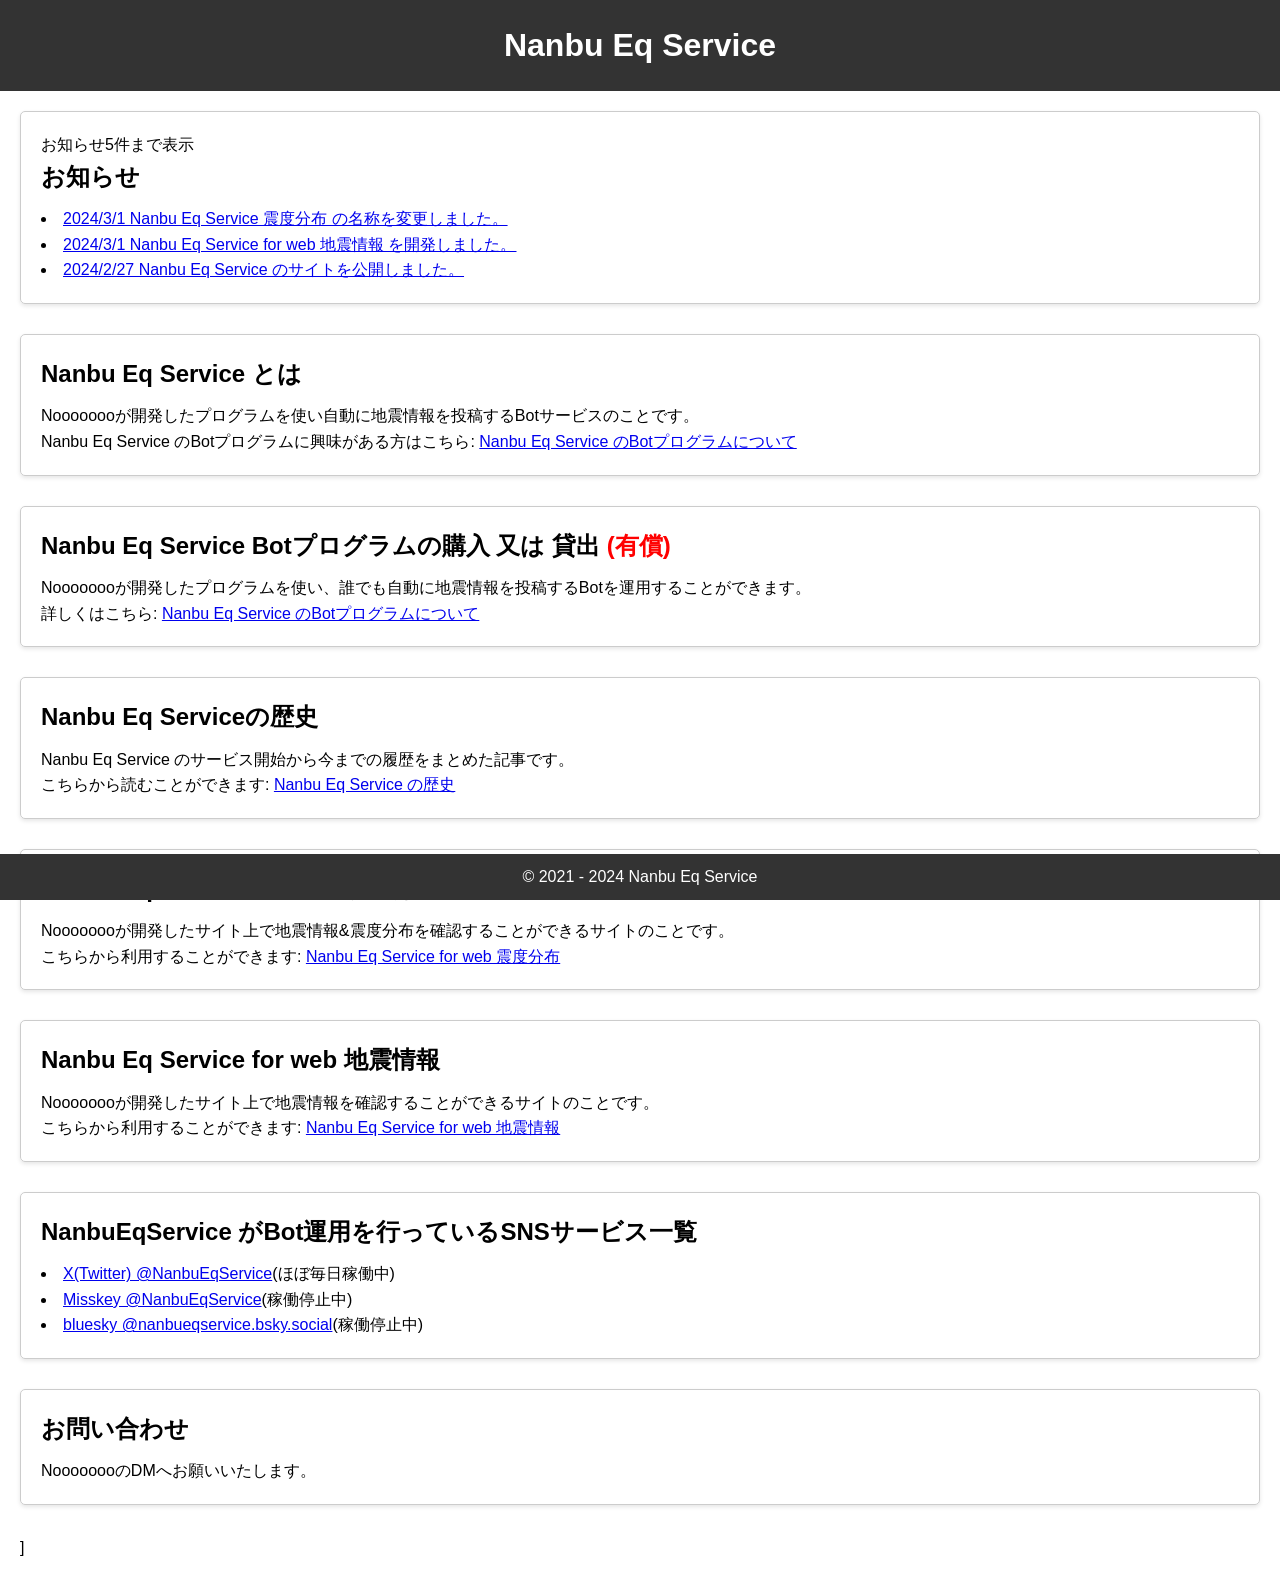
==== index.html @ 42afee8f "Add files via upload" ====
<!DOCTYPE html>
<html lang="ja">
<head>
  <meta charset="UTF-8">
  <meta name="viewport" content="width=device-width, initial-scale=1.0">
  <title>Nanbu Eq Service site</title>
  <meta name="description" content="Nanbu Eq Service のサイトです。">
  <link rel="stylesheet" href="styles.css">
</head>
<body>
    <header>
        <h1>Nanbu Eq Service</h1>
    </header>
    <main>

        <section id="">
            お知らせ5件まで表示
            <h2>お知らせ</h2>
            <li><a href="Announcement/html_20240301_1.html">2024/3/1 Nanbu Eq Service 震度分布 の名称を変更しました。</a></li>
            <li><a href="Announcement/html_20240301_0.html">2024/3/1 Nanbu Eq Service for web 地震情報 を開発しました。</a></li>
            <li><a href="Announcement/html_20240227_0.html">2024/2/27 Nanbu Eq Service のサイトを公開しました。</a></li>
        </section>

        <section id="">
            <h2>Nanbu Eq Service とは</h2>
            <p>Noooooooが開発したプログラムを使い自動に地震情報を投稿するBotサービスのことです。</p>
            <p>Nanbu Eq Service のBotプログラムに興味がある方はこちら: <a href="Program/index.html" id="myLink">Nanbu Eq Service のBotプログラムについて</a></p>
        </section>

        <section id="">
          <h2>Nanbu Eq Service Botプログラムの購入 又は 貸出 <font color="red">(有償)</font></h2>
          <p>Noooooooが開発したプログラムを使い、誰でも自動に地震情報を投稿するBotを運用することができます。</p>
          <p>詳しくはこちら: <a href="Program/index.html" id="myLink">Nanbu Eq Service のBotプログラムについて</a></p>
      </section>


        <section id="">
          <h2>Nanbu Eq Serviceの歴史</h2>
          <p>Nanbu Eq Service のサービス開始から今までの履歴をまとめた記事です。</p>
          <p>こちらから読むことができます: <a href="History/index.html" id="myLink">Nanbu Eq Service の歴史</a></p>
        </section>
        
        <section id="">
          <h2>Nanbu Eq Service for web 震度分布</h2>
          <p>Noooooooが開発したサイト上で地震情報&震度分布を確認することができるサイトのことです。</p>
          <p>こちらから利用することができます: <a href="https://nooooooo-0328.github.io/NanbuEqService-site-jisin/" id="myLink">Nanbu Eq Service for web 震度分布</a></p>
        </section>

        <section id="">
          <h2>Nanbu Eq Service for web 地震情報</h2>
          <p>Noooooooが開発したサイト上で地震情報を確認することができるサイトのことです。</p>
          <p>こちらから利用することができます: <a href="eewinfo/index.html" id="myLink">Nanbu Eq Service for web 地震情報</a></p>
        </section>

      <section id="">
        <h2>NanbuEqService がBot運用を行っているSNSサービス一覧</h2>
        <li><a href="https://x.com/NanbuEqService">X(Twitter) @NanbuEqService</a>(ほぼ毎日稼働中)</li>
        <li><a href="https://misskey.io/@NanbuEqService">Misskey @NanbuEqService</a>(稼働停止中)</li>
        <li><a href="https://bsky.app/profile/nanbueqservice.bsky.social">bluesky @nanbueqservice.bsky.social</a>(稼働停止中)</li>
        <!-- ※NanbuEqServiceでは大地震による余震又は群発地震が発生した際、TwitterAPI制限回避のため、震度3以上から地震情報を投稿する機能を導入しています。<br> -->
      </section>

      <section id="">
            <h2>お問い合わせ</h2>
            <p>NoooooooのDMへお願いいたします。</p>
        </section>]

    </main>
    <footer>
        <p>&copy; 2021 - 2024 Nanbu Eq Service</p>
    </footer>
    <script src="script.js"></script>
</body>
</html>
---- styles.css ----
* {
  margin: 0;
  padding: 0;
  box-sizing: border-box;
}

body {
  font-family: Arial, sans-serif;
  line-height: 1.6;
}

header {
  background-color: #333;
  color: #fff;
  text-align: center;
  padding: 20px 0;
}

footer {
  position: fixed; 
  bottom: 0;
  width: 100%;
  background-color: #f4f4f4; 
  padding: 20px; 
  text-align: center;
}

header h1 {
  font-size: 2em;
}

main {
  padding: 20px;
}

section {
  margin-bottom: 30px;
  padding: 20px;
  border: 1px solid #ccc; 
  border-radius: 5px; 
  box-shadow: 0 2px 4px rgba(0,0,0,0.1);
  opacity: 0; 
  animation: fadeIn 1s ease forwards;
}

img {
  max-width: 100%; 
  height: auto; 
}

@keyframes fadeIn {
  from {
      opacity: 0;
  }
  to {
      opacity: 1;
  }
}

h2 {
  margin-bottom: 10px;
}

footer {
  background-color: #333;
  color: #fff;
  text-align: center;
  padding: 10px 0;
}
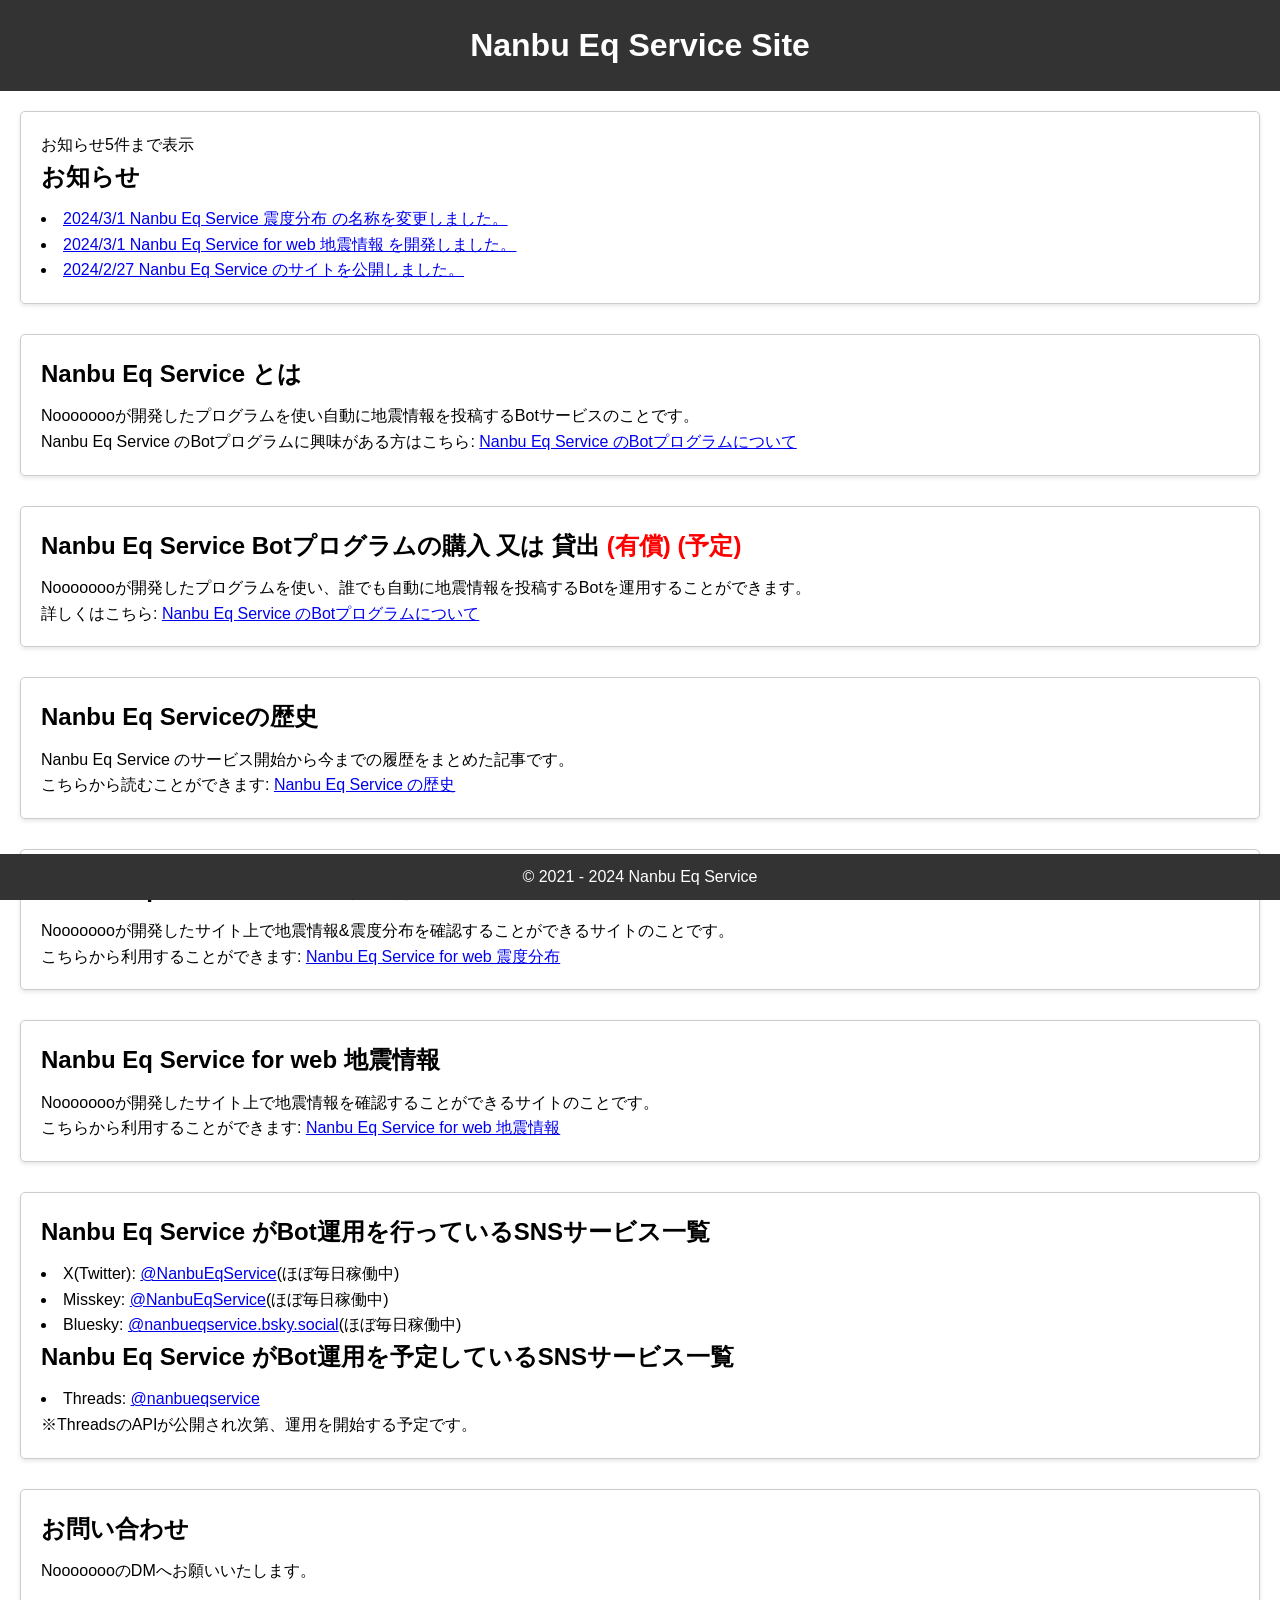
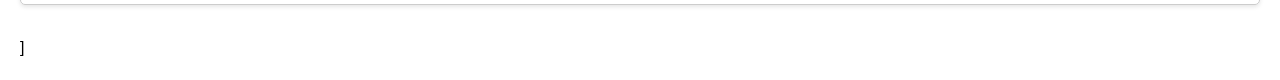
==== commit c3055025: "Add files via upload" ====
--- a/index.html
+++ b/index.html
@@ -3,13 +3,13 @@
 <head>
   <meta charset="UTF-8">
   <meta name="viewport" content="width=device-width, initial-scale=1.0">
-  <title>Nanbu Eq Service site</title>
+  <title>Nanbu Eq Service Site</title>
   <meta name="description" content="Nanbu Eq Service のサイトです。">
   <link rel="stylesheet" href="styles.css">
 </head>
 <body>
     <header>
-        <h1>Nanbu Eq Service</h1>
+        <h1>Nanbu Eq Service Site</h1>
     </header>
     <main>
 
@@ -28,11 +28,10 @@
         </section>
 
         <section id="">
-          <h2>Nanbu Eq Service Botプログラムの購入 又は 貸出 <font color="red">(有償)</font></h2>
+          <h2>Nanbu Eq Service Botプログラムの購入 又は 貸出 <font color="red">(有償)  (予定)</font></h2>
           <p>Noooooooが開発したプログラムを使い、誰でも自動に地震情報を投稿するBotを運用することができます。</p>
           <p>詳しくはこちら: <a href="Program/index.html" id="myLink">Nanbu Eq Service のBotプログラムについて</a></p>
       </section>
-
 
         <section id="">
           <h2>Nanbu Eq Serviceの歴史</h2>
@@ -53,11 +52,14 @@
         </section>
 
       <section id="">
-        <h2>NanbuEqService がBot運用を行っているSNSサービス一覧</h2>
-        <li><a href="https://x.com/NanbuEqService">X(Twitter) @NanbuEqService</a>(ほぼ毎日稼働中)</li>
-        <li><a href="https://misskey.io/@NanbuEqService">Misskey @NanbuEqService</a>(稼働停止中)</li>
-        <li><a href="https://bsky.app/profile/nanbueqservice.bsky.social">bluesky @nanbueqservice.bsky.social</a>(稼働停止中)</li>
-        <!-- ※NanbuEqServiceでは大地震による余震又は群発地震が発生した際、TwitterAPI制限回避のため、震度3以上から地震情報を投稿する機能を導入しています。<br> -->
+        <h2>Nanbu Eq Service がBot運用を行っているSNSサービス一覧</h2>
+        <li>X(Twitter): <a href="https://x.com/NanbuEqService">@NanbuEqService</a>(ほぼ毎日稼働中)</li>
+        <li>Misskey: <a href="https://misskey.io/@NanbuEqService">@NanbuEqService</a>(ほぼ毎日稼働中)</li>
+        <li>Bluesky: <a href="https://bsky.app/profile/nanbueqservice.bsky.social">@nanbueqservice.bsky.social</a>(ほぼ毎日稼働中)</li>
+      
+        <h2>Nanbu Eq Service がBot運用を予定しているSNSサービス一覧</h2>
+        <li>Threads: <a href="https://bsky.app/profile/nanbueqservice.bsky.social">@nanbueqservice </a></li>
+        ※ThreadsのAPIが公開され次第、運用を開始する予定です。
       </section>
 
       <section id="">
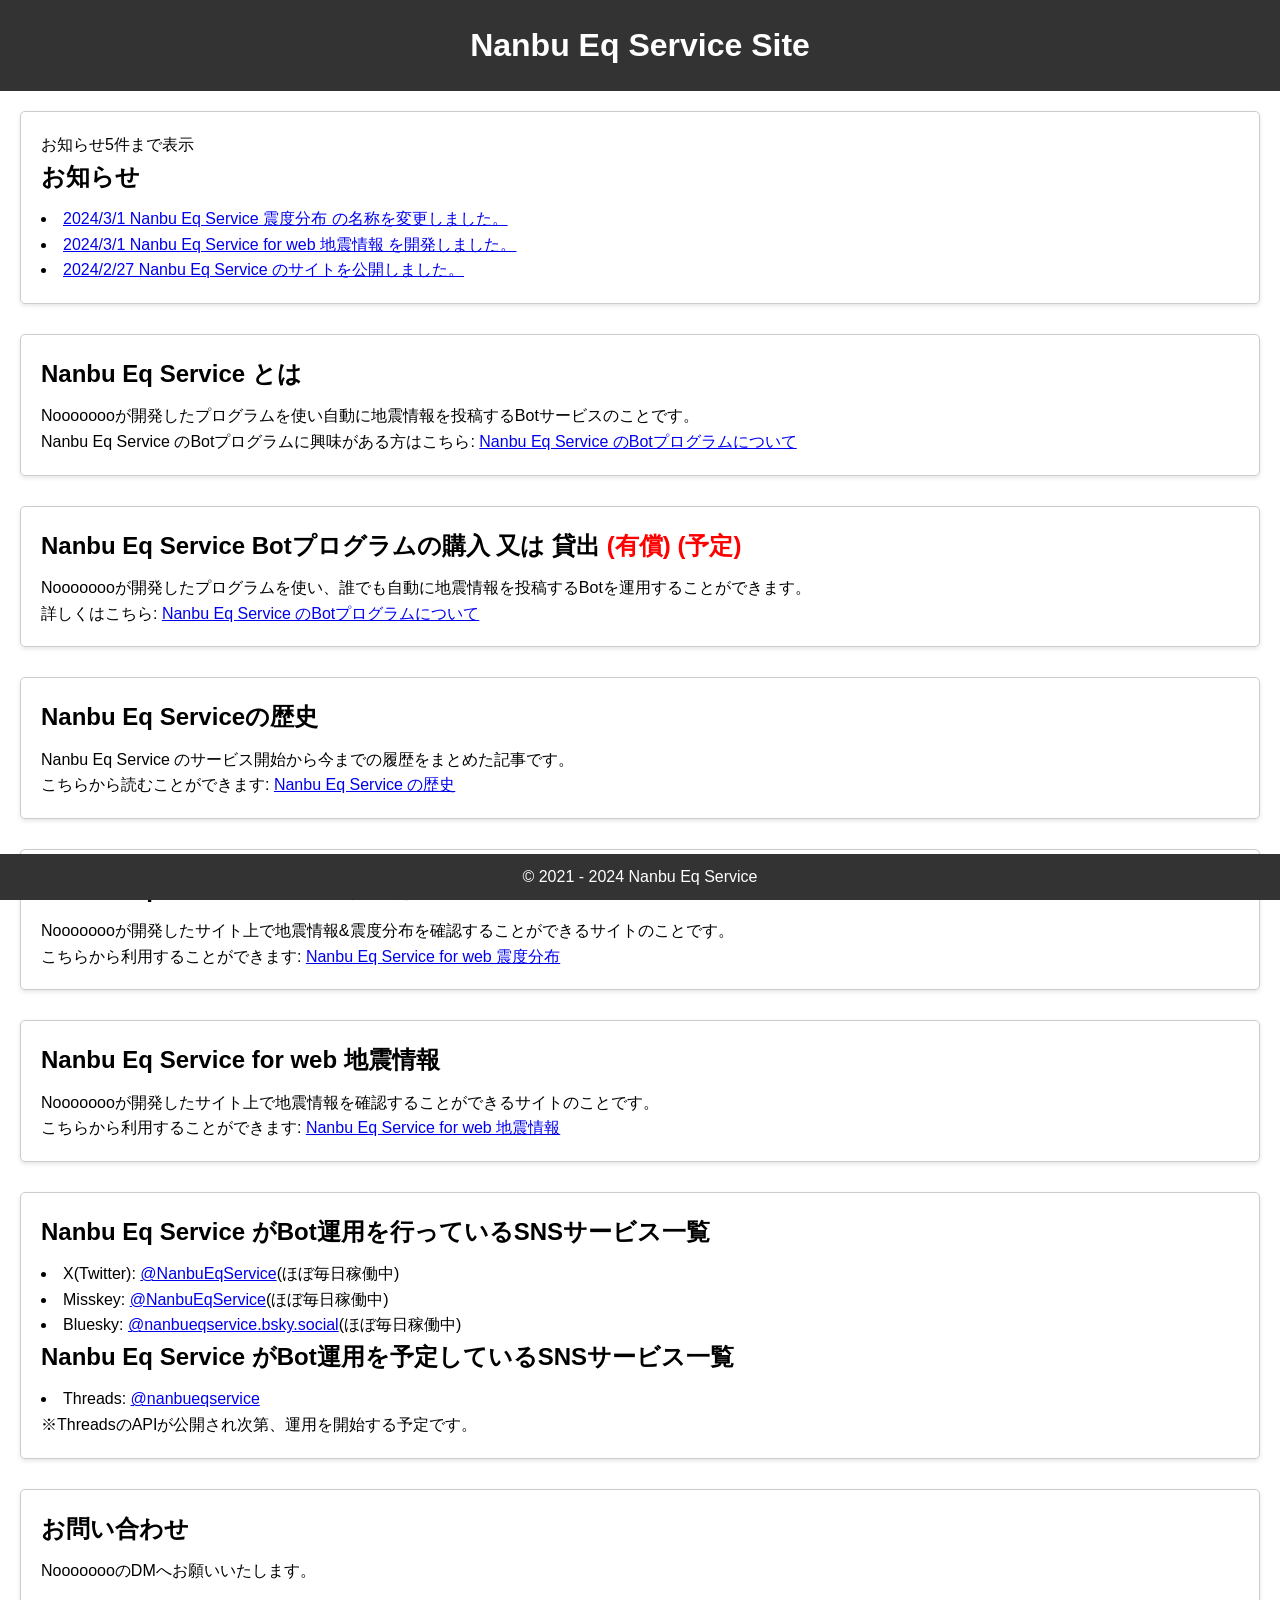
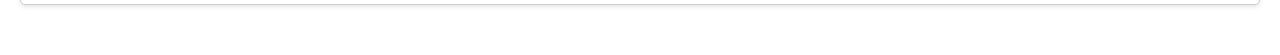
==== commit 3c314d1f: "Add files via upload" ====
--- a/index.html
+++ b/index.html
@@ -58,14 +58,14 @@
         <li>Bluesky: <a href="https://bsky.app/profile/nanbueqservice.bsky.social">@nanbueqservice.bsky.social</a>(ほぼ毎日稼働中)</li>
       
         <h2>Nanbu Eq Service がBot運用を予定しているSNSサービス一覧</h2>
-        <li>Threads: <a href="https://bsky.app/profile/nanbueqservice.bsky.social">@nanbueqservice </a></li>
+        <li>Threads: <a href="https://www.threads.net/@nanbueqservice?igshid=MzRlODBiNWFlZA==">@nanbueqservice </a></li>
         ※ThreadsのAPIが公開され次第、運用を開始する予定です。
       </section>
 
       <section id="">
             <h2>お問い合わせ</h2>
             <p>NoooooooのDMへお願いいたします。</p>
-        </section>]
+        </section>
 
     </main>
     <footer>
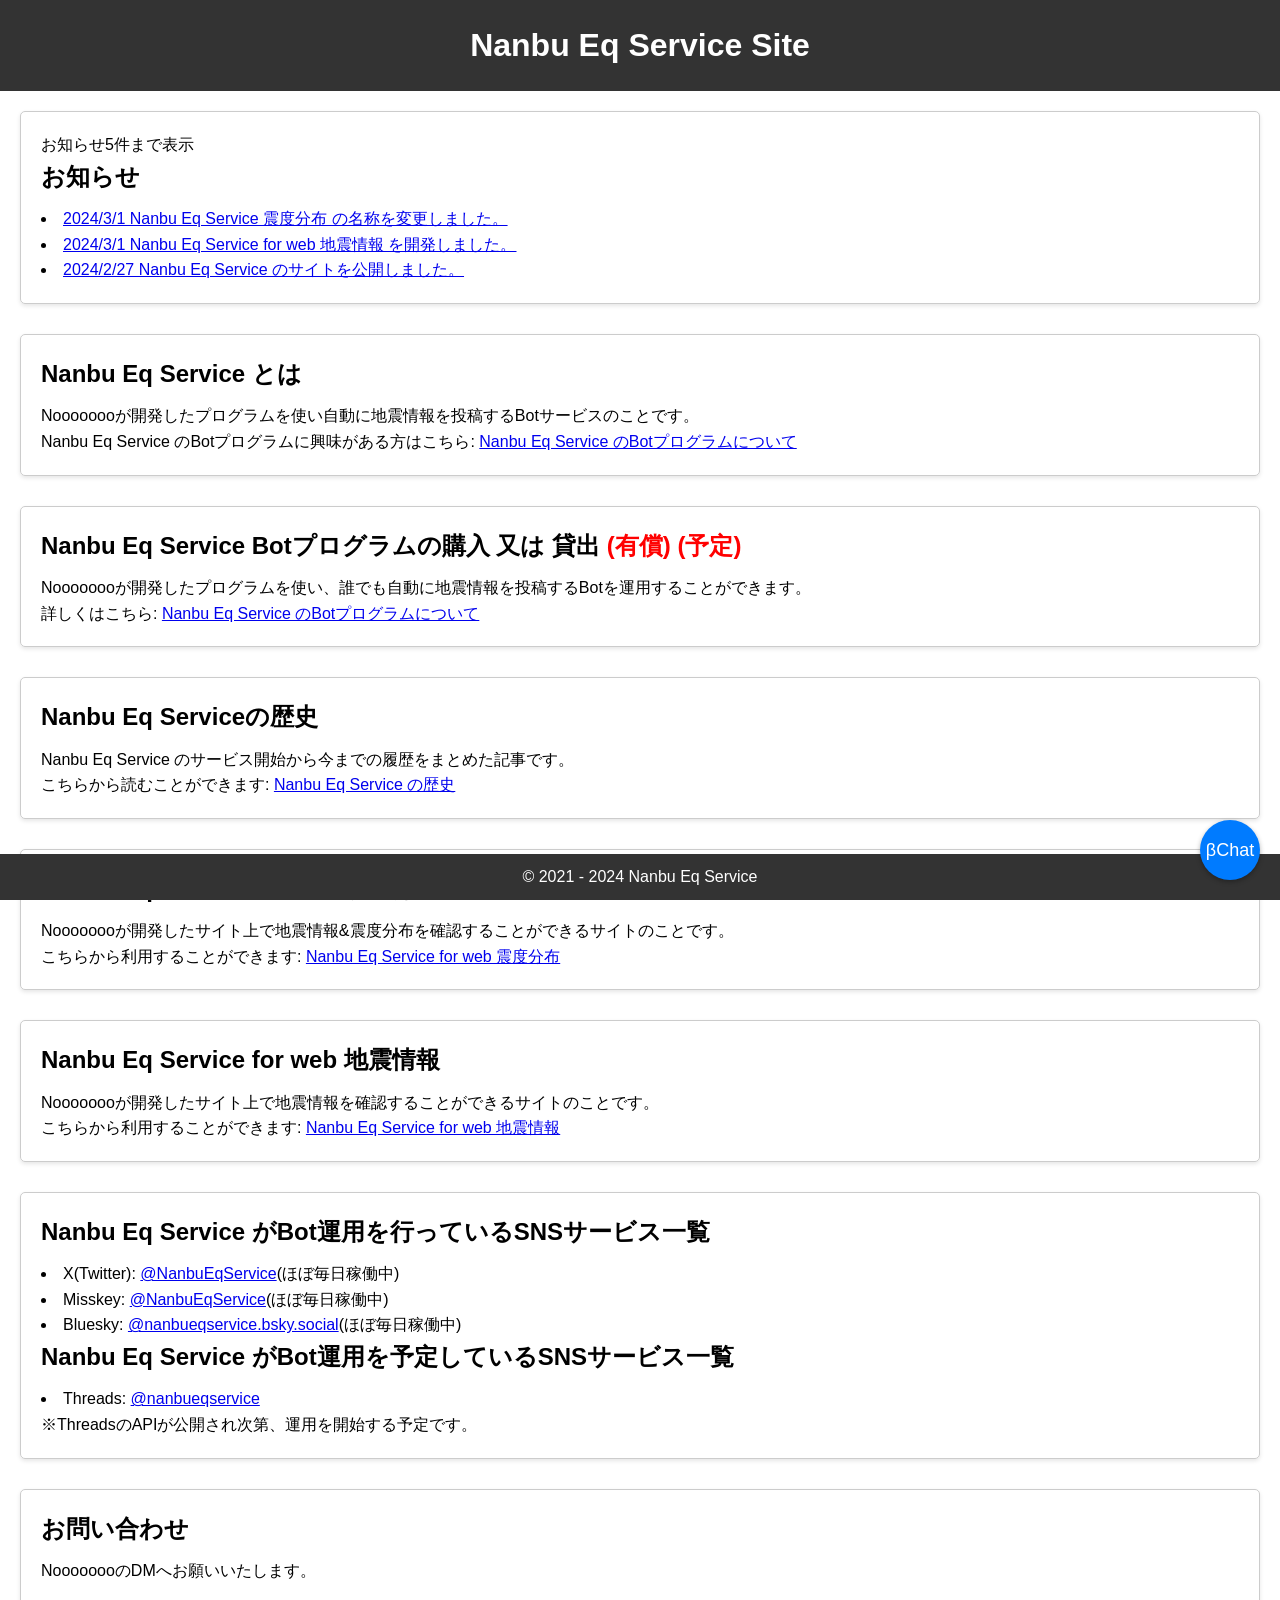
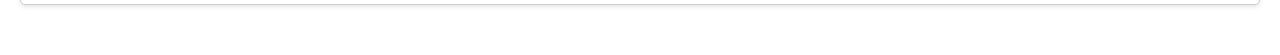
==== commit fd116cb6: "Add files via upload" ====
--- a/index.html
+++ b/index.html
@@ -11,6 +11,11 @@
     <header>
         <h1>Nanbu Eq Service Site</h1>
     </header>
+
+    <a href="#" id="chatbot-btn" class="chatbot-btn">
+      βChat
+    </a>
+
     <main>
 
         <section id="">
--- a/styles.css
+++ b/styles.css
@@ -48,6 +48,27 @@
   height: auto; 
 }
 
+.chatbot-btn {
+  position: fixed;
+  bottom: 20px;
+  right: 20px;
+  background-color: #007bff;
+  color: #fff;
+  border-radius: 50%;
+  width: 60px;
+  height: 60px;
+  line-height: 60px;
+  text-align: center;
+  font-size: 18px;
+  box-shadow: 0px 2px 5px rgba(0, 0, 0, 0.3);
+  text-decoration: none;
+  z-index: 1000; /* 他の要素よりも手前に表示する */
+}
+
+.chatbot-btn:hover {
+  background-color: #0056b3;
+}
+
 @keyframes fadeIn {
   from {
       opacity: 0;
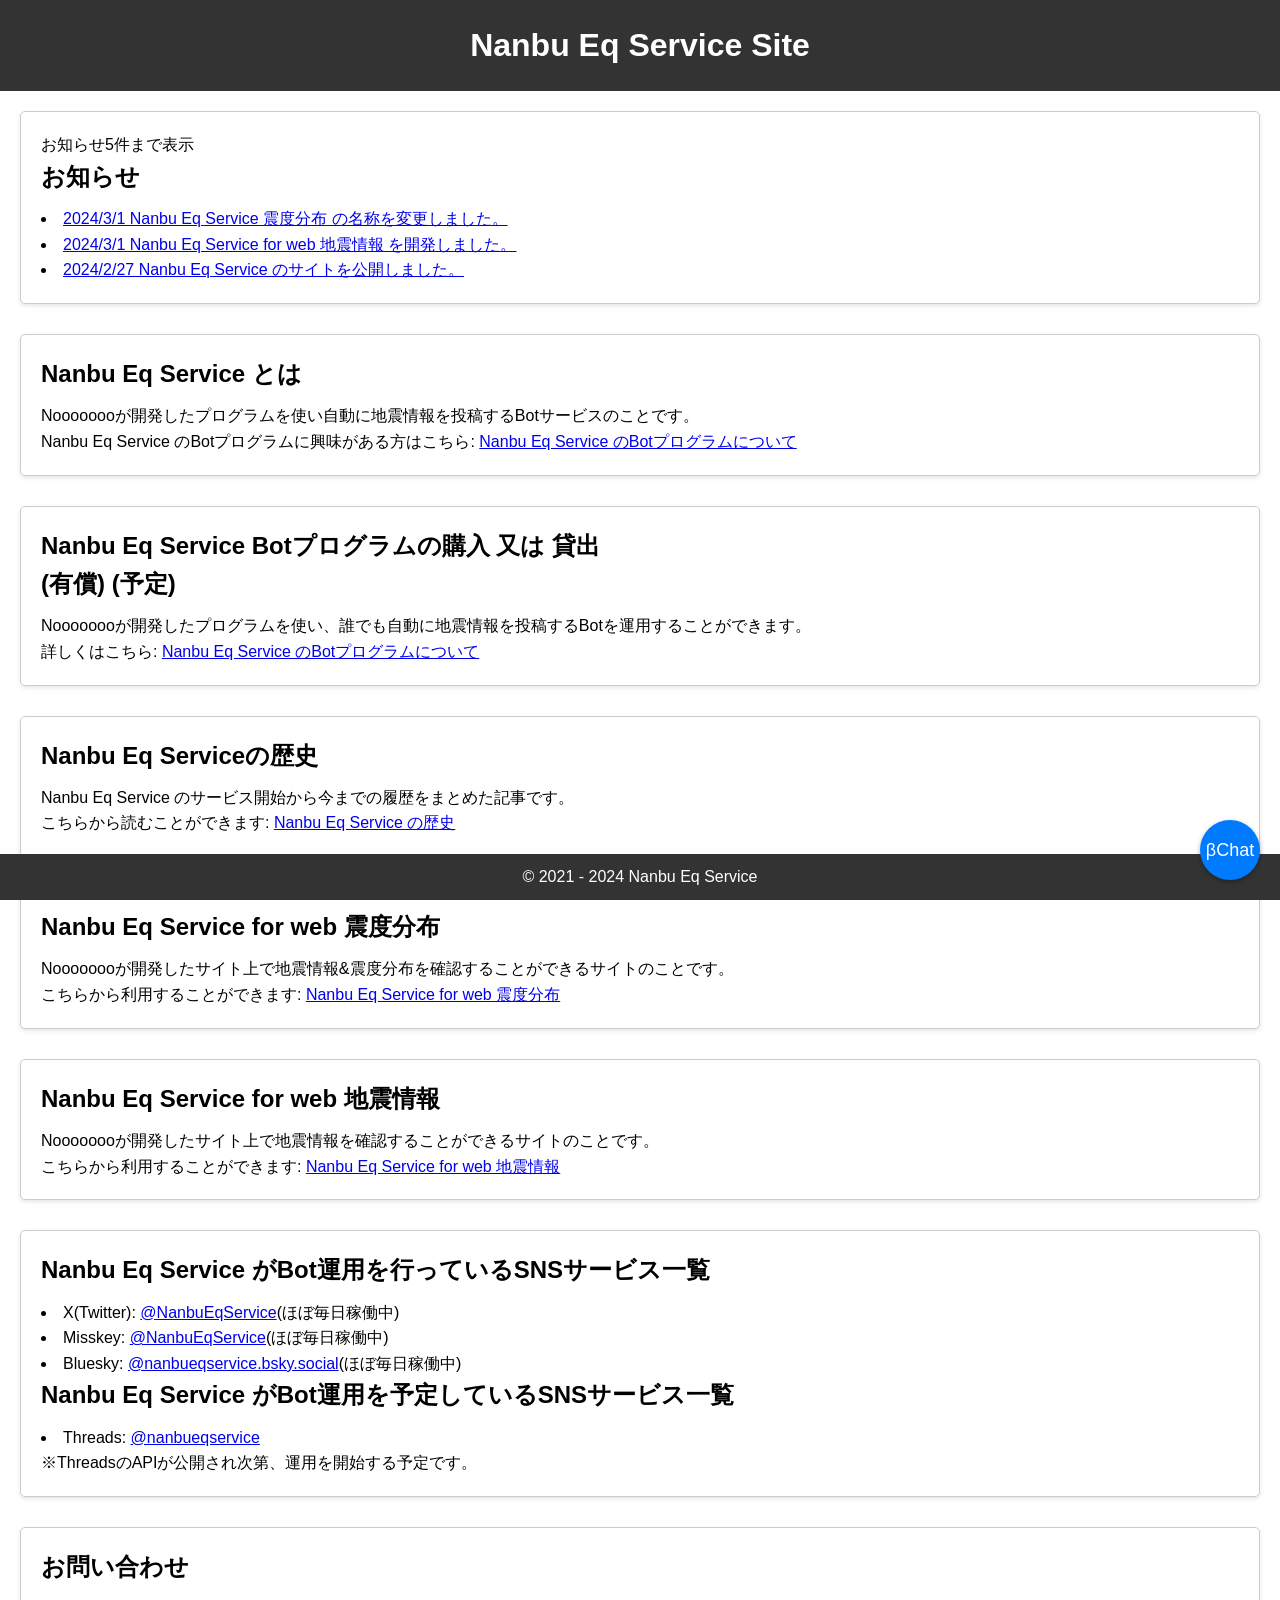
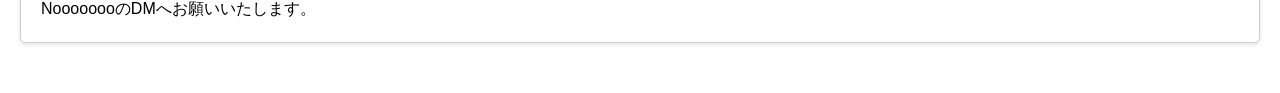
==== commit 100b21c3: "Add files via upload" ====
--- a/index.html
+++ b/index.html
@@ -33,7 +33,7 @@
         </section>
 
         <section id="">
-          <h2>Nanbu Eq Service Botプログラムの購入 又は 貸出 <font color="red">(有償)  (予定)</font></h2>
+          <h2>Nanbu Eq Service Botプログラムの購入 又は 貸出 <p color="red">(有償)  (予定)</p></h2>
           <p>Noooooooが開発したプログラムを使い、誰でも自動に地震情報を投稿するBotを運用することができます。</p>
           <p>詳しくはこちら: <a href="Program/index.html" id="myLink">Nanbu Eq Service のBotプログラムについて</a></p>
       </section>
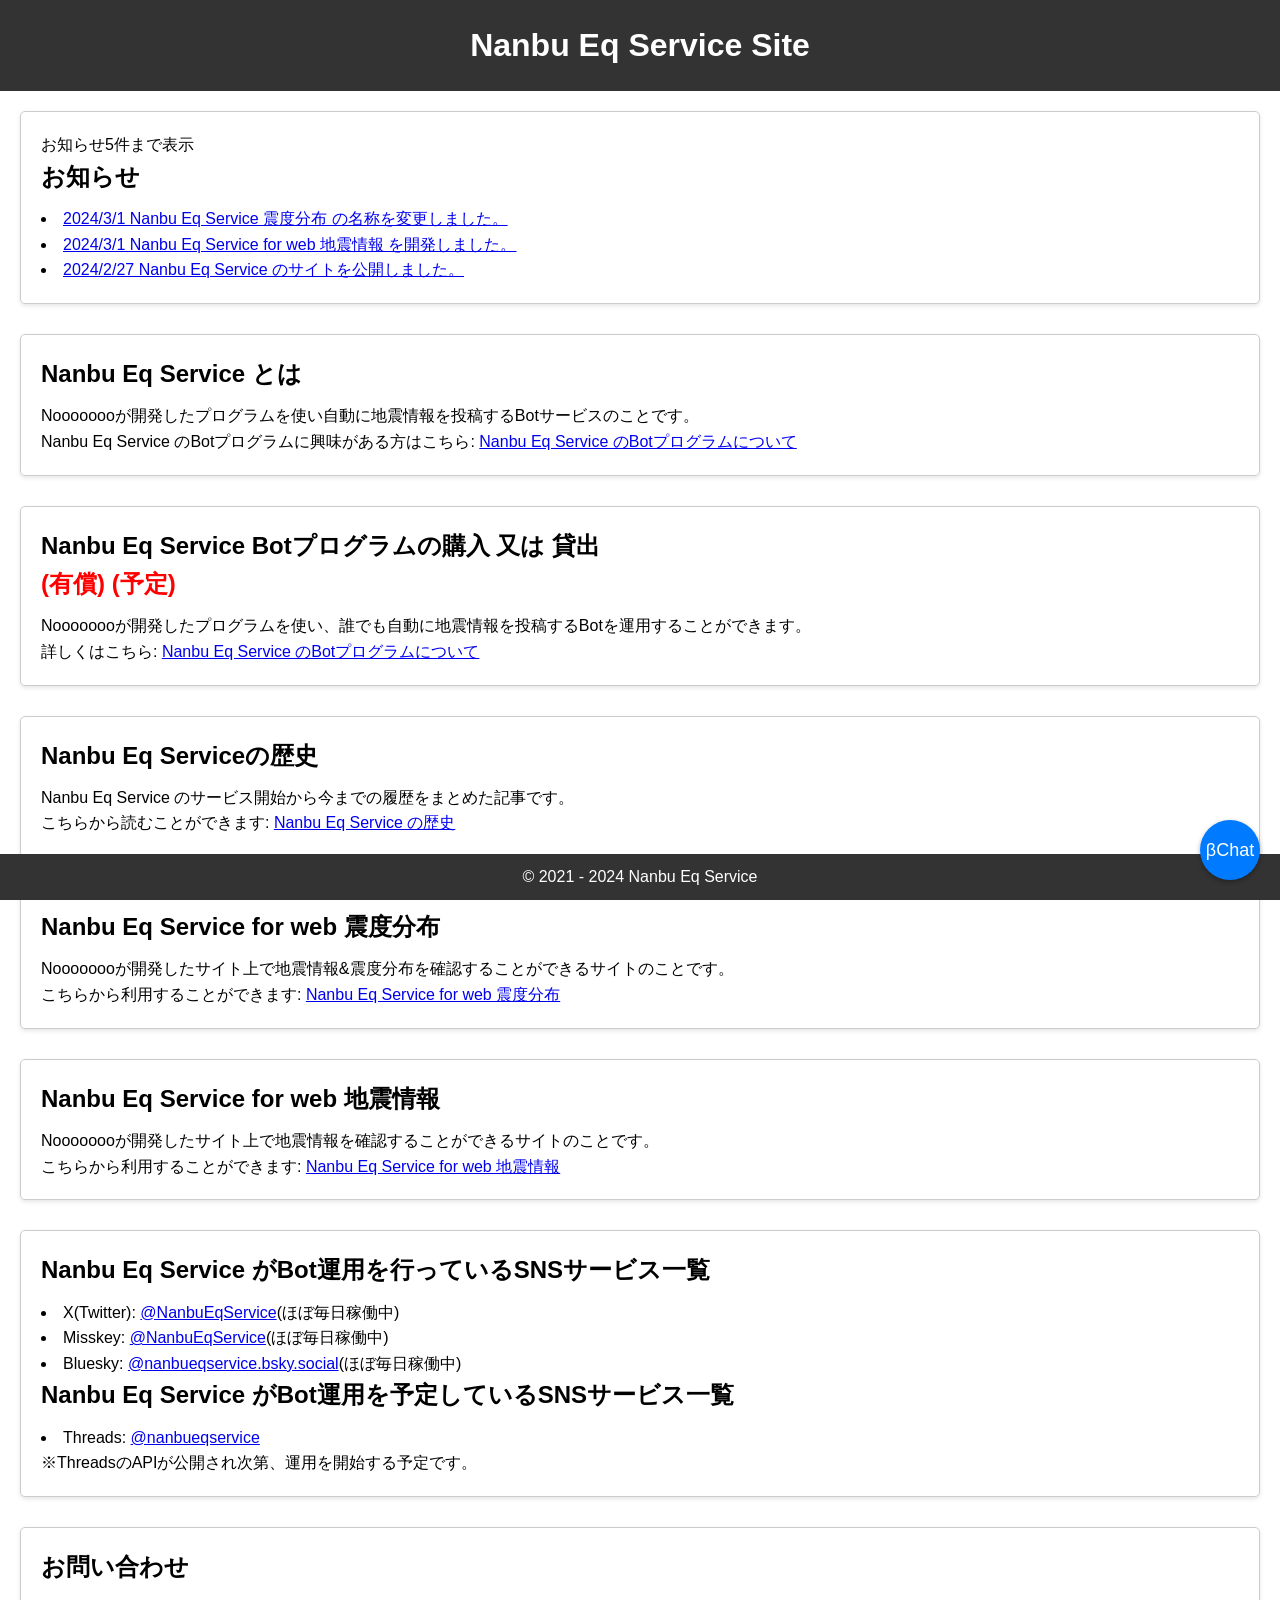
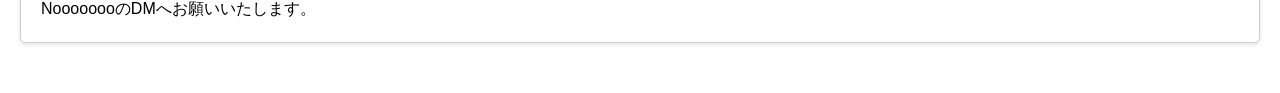
==== commit e0376574: "Add files via upload" ====
--- a/index.html
+++ b/index.html
@@ -33,7 +33,7 @@
         </section>
 
         <section id="">
-          <h2>Nanbu Eq Service Botプログラムの購入 又は 貸出 <p color="red">(有償)  (予定)</p></h2>
+          <h2>Nanbu Eq Service Botプログラムの購入 又は 貸出 <p style="color: red;">(有償)  (予定)</p></h2>
           <p>Noooooooが開発したプログラムを使い、誰でも自動に地震情報を投稿するBotを運用することができます。</p>
           <p>詳しくはこちら: <a href="Program/index.html" id="myLink">Nanbu Eq Service のBotプログラムについて</a></p>
       </section>
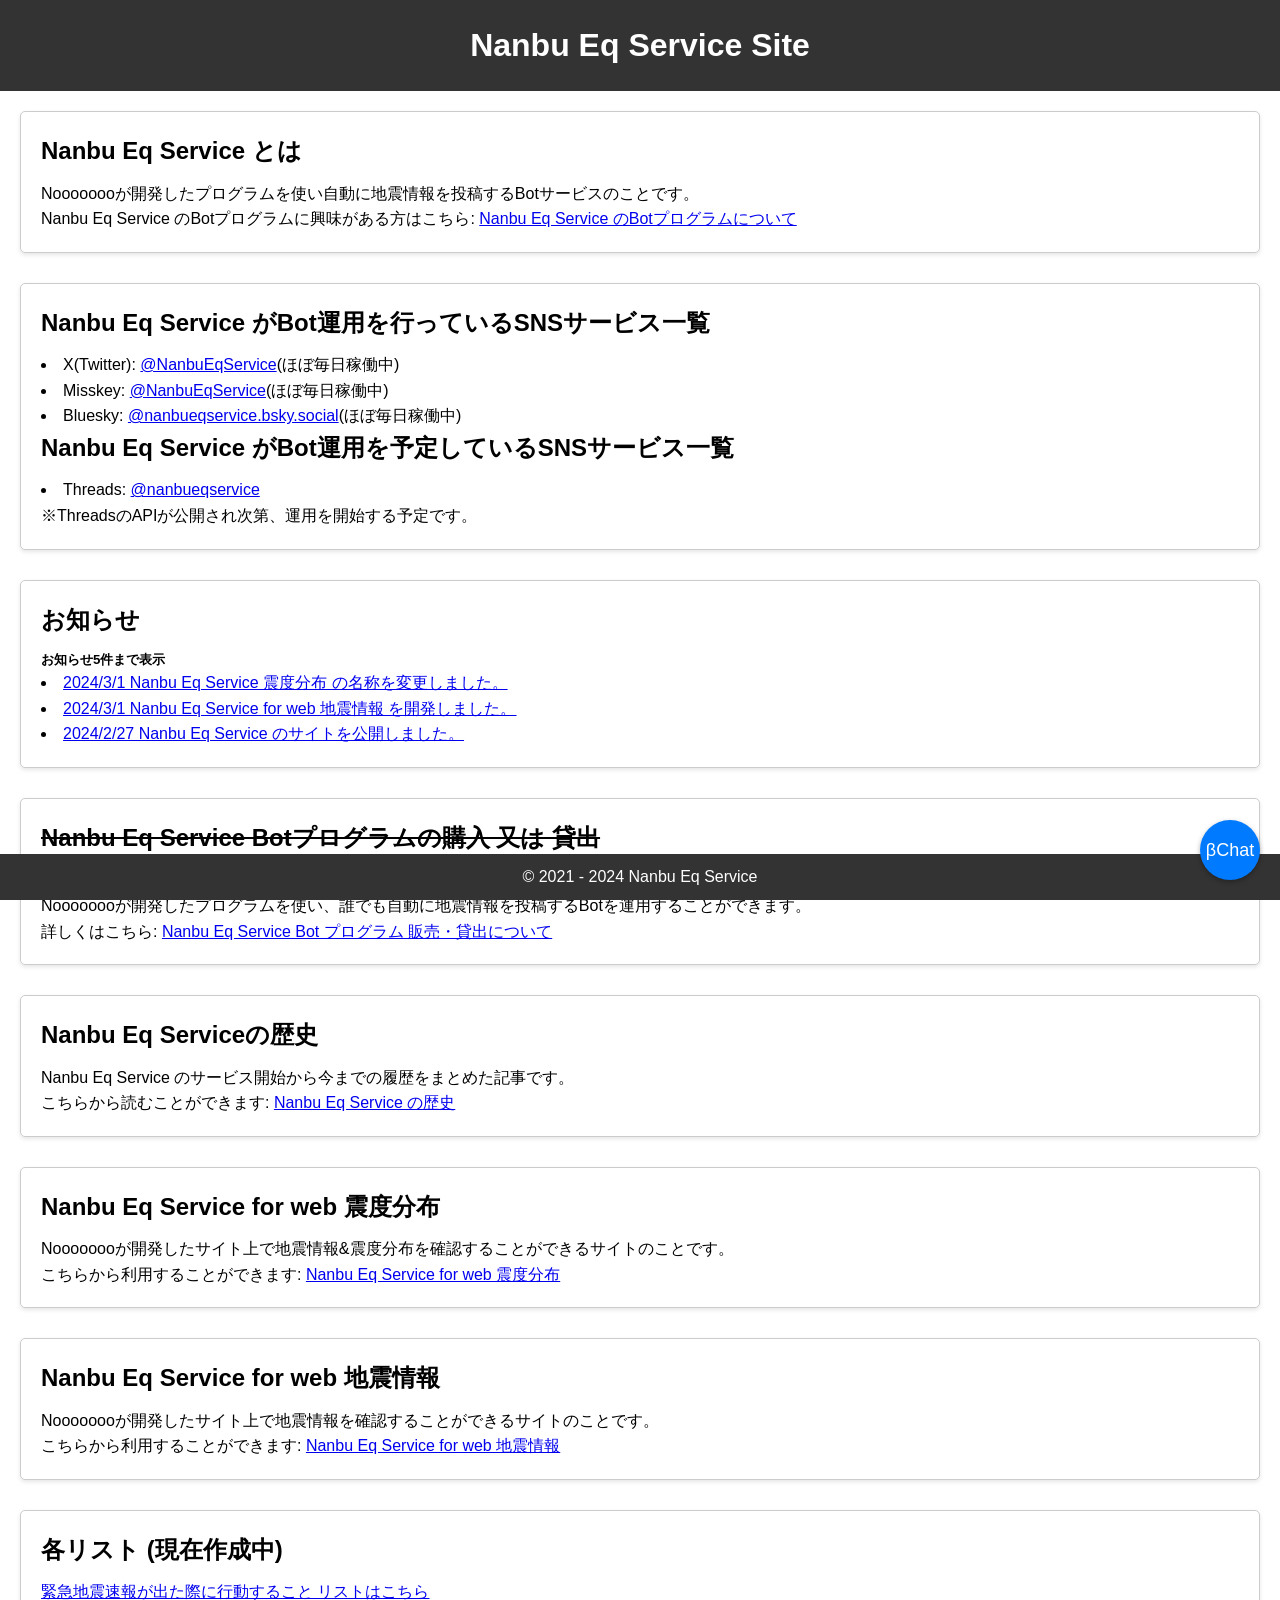
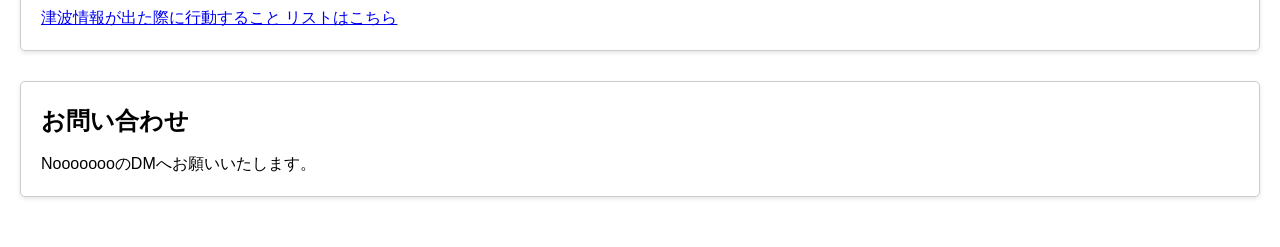
==== commit bfd86647: "Add files via upload" ====
--- a/index.html
+++ b/index.html
@@ -19,24 +19,35 @@
     <main>
 
         <section id="">
-            お知らせ5件まで表示
-            <h2>お知らせ</h2>
-            <li><a href="Announcement/html_20240301_1.html">2024/3/1 Nanbu Eq Service 震度分布 の名称を変更しました。</a></li>
-            <li><a href="Announcement/html_20240301_0.html">2024/3/1 Nanbu Eq Service for web 地震情報 を開発しました。</a></li>
-            <li><a href="Announcement/html_20240227_0.html">2024/2/27 Nanbu Eq Service のサイトを公開しました。</a></li>
+          <h2>Nanbu Eq Service とは</h2>
+          <p>Noooooooが開発したプログラムを使い自動に地震情報を投稿するBotサービスのことです。</p>
+          <p>Nanbu Eq Service のBotプログラムに興味がある方はこちら: <a href="Program/index.html" id="myLink">Nanbu Eq Service のBotプログラムについて</a></p>
         </section>
 
         <section id="">
-            <h2>Nanbu Eq Service とは</h2>
-            <p>Noooooooが開発したプログラムを使い自動に地震情報を投稿するBotサービスのことです。</p>
-            <p>Nanbu Eq Service のBotプログラムに興味がある方はこちら: <a href="Program/index.html" id="myLink">Nanbu Eq Service のBotプログラムについて</a></p>
+          <h2>Nanbu Eq Service がBot運用を行っているSNSサービス一覧</h2>
+          <li>X(Twitter): <a href="https://x.com/NanbuEqService">@NanbuEqService</a>(ほぼ毎日稼働中)</li>
+          <li>Misskey: <a href="https://misskey.io/@NanbuEqService">@NanbuEqService</a>(ほぼ毎日稼働中)</li>
+          <li>Bluesky: <a href="https://bsky.app/profile/nanbueqservice.bsky.social">@nanbueqservice.bsky.social</a>(ほぼ毎日稼働中)</li>
+        
+          <h2>Nanbu Eq Service がBot運用を予定しているSNSサービス一覧</h2>
+          <li>Threads: <a href="https://www.threads.net/@nanbueqservice?igshid=MzRlODBiNWFlZA==">@nanbueqservice </a></li>
+          ※ThreadsのAPIが公開され次第、運用を開始する予定です。
         </section>
 
         <section id="">
-          <h2>Nanbu Eq Service Botプログラムの購入 又は 貸出 <p style="color: red;">(有償)  (予定)</p></h2>
+          <h2>お知らせ</h2>
+          <h5>お知らせ5件まで表示</h5>
+          <li><a href="Announcement/html_20240301_1.html">2024/3/1 Nanbu Eq Service 震度分布 の名称を変更しました。</a></li>
+          <li><a href="Announcement/html_20240301_0.html">2024/3/1 Nanbu Eq Service for web 地震情報 を開発しました。</a></li>
+          <li><a href="Announcement/html_20240227_0.html">2024/2/27 Nanbu Eq Service のサイトを公開しました。</a></li>
+        </section>
+
+        <section id="">
+          <h2><s>Nanbu Eq Service Botプログラムの購入 又は 貸出 </h2></s><p style="color: red;">(有償)  (予定)</p></h2>
           <p>Noooooooが開発したプログラムを使い、誰でも自動に地震情報を投稿するBotを運用することができます。</p>
-          <p>詳しくはこちら: <a href="Program/index.html" id="myLink">Nanbu Eq Service のBotプログラムについて</a></p>
-      </section>
+          <p>詳しくはこちら: <a href="sale/index.html" id="myLink">Nanbu Eq Service Bot プログラム 販売・貸出について</a></p>
+        </section>
 
         <section id="">
           <h2>Nanbu Eq Serviceの歴史</h2>
@@ -56,20 +67,15 @@
           <p>こちらから利用することができます: <a href="eewinfo/index.html" id="myLink">Nanbu Eq Service for web 地震情報</a></p>
         </section>
 
-      <section id="">
-        <h2>Nanbu Eq Service がBot運用を行っているSNSサービス一覧</h2>
-        <li>X(Twitter): <a href="https://x.com/NanbuEqService">@NanbuEqService</a>(ほぼ毎日稼働中)</li>
-        <li>Misskey: <a href="https://misskey.io/@NanbuEqService">@NanbuEqService</a>(ほぼ毎日稼働中)</li>
-        <li>Bluesky: <a href="https://bsky.app/profile/nanbueqservice.bsky.social">@nanbueqservice.bsky.social</a>(ほぼ毎日稼働中)</li>
-      
-        <h2>Nanbu Eq Service がBot運用を予定しているSNSサービス一覧</h2>
-        <li>Threads: <a href="https://www.threads.net/@nanbueqservice?igshid=MzRlODBiNWFlZA==">@nanbueqservice </a></li>
-        ※ThreadsのAPIが公開され次第、運用を開始する予定です。
-      </section>
+        <section id="">
+          <h2>各リスト (現在作成中)</h2>
+          <p><a href="everylist/eew.html" id="myLink">緊急地震速報が出た際に行動すること リストはこちら</a></p>
+          <p><a href="everylist/Tsunami.html" id="myLink">津波情報が出た際に行動すること リストはこちら</a></p>
+        </section>
 
-      <section id="">
-            <h2>お問い合わせ</h2>
-            <p>NoooooooのDMへお願いいたします。</p>
+        <section id="">
+          <h2>お問い合わせ</h2>
+          <p>NoooooooのDMへお願いいたします。</p>
         </section>
 
     </main>
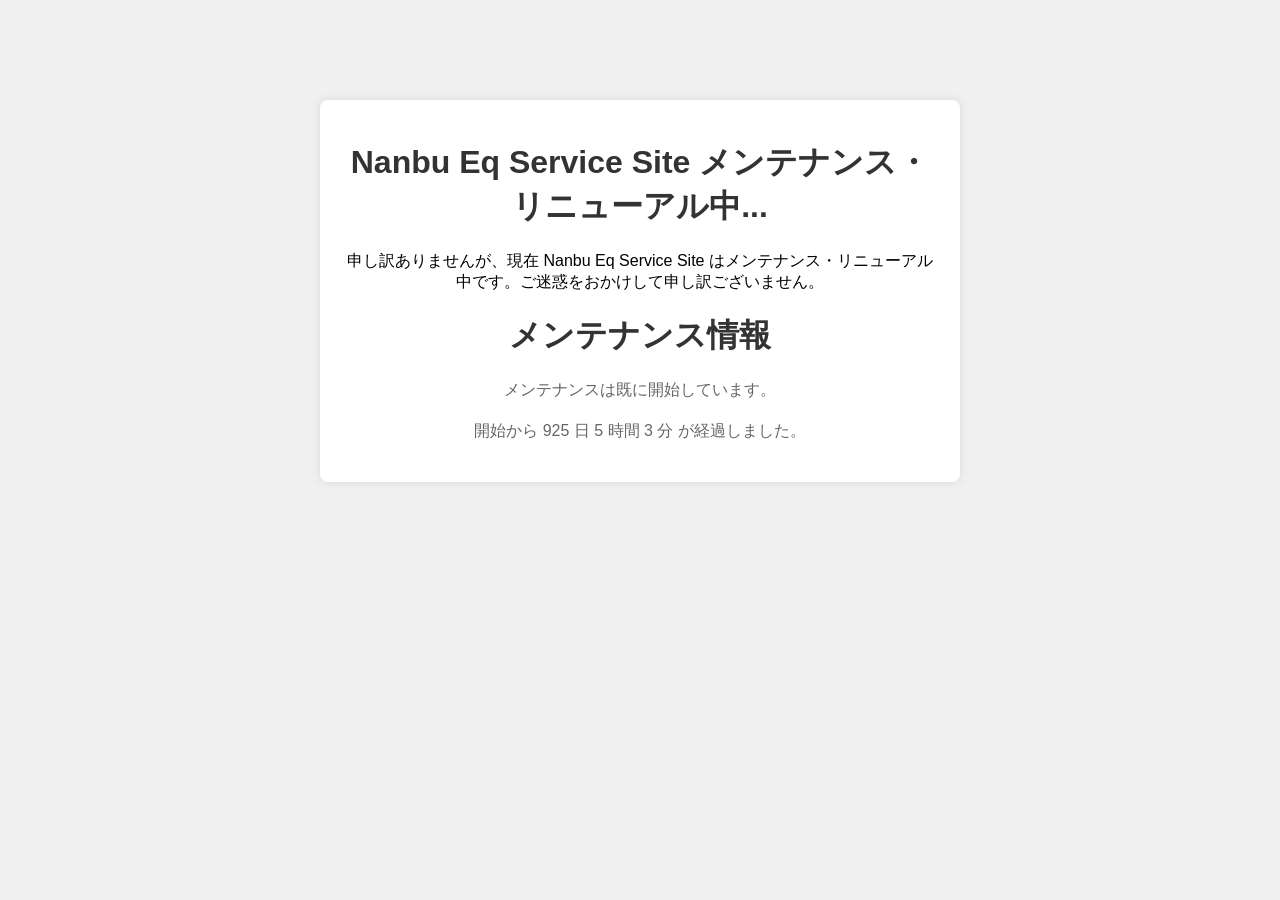
==== commit 09e34b60: "Add files via upload" ====
--- a/index.html
+++ b/index.html
@@ -1,87 +1,95 @@
 <!DOCTYPE html>
 <html lang="ja">
 <head>
-  <meta charset="UTF-8">
-  <meta name="viewport" content="width=device-width, initial-scale=1.0">
-  <title>Nanbu Eq Service Site</title>
-  <meta name="description" content="Nanbu Eq Service のサイトです。">
-  <link rel="stylesheet" href="styles.css">
+    <meta charset="UTF-8">
+    <meta name="viewport" content="width=device-width, initial-scale=1.0">
+    <title>Nanbu Eq Service Site</title>
+    <style>
+        body {
+            font-family: Arial, sans-serif;
+            background-color: #f0f0f0;
+            margin: 0;
+            padding: 0;
+        }
+        .maintenance-container {
+            max-width: 600px;
+            margin: 100px auto;
+            text-align: center;
+            padding: 20px;
+            background-color: #fff;
+            border-radius: 8px;
+            box-shadow: 0 0 10px rgba(0, 0, 0, 0.1);
+            animation: fadeInDown 1s ease;
+        }
+        h1 {
+            color: #333;
+        }
+        p {
+            color: #666;
+            margin-bottom: 20px;
+        }
+        
+        @keyframes fadeInDown {
+            0% {
+                opacity: 0;
+                transform: translateY(-20px);
+            }
+            100% {
+                opacity: 1;
+                transform: translateY(0);
+            }
+        }
+    </style>
 </head>
 <body>
-    <header>
-        <h1>Nanbu Eq Service Site</h1>
-    </header>
+    <div class="maintenance-container">
+        <h1>Nanbu Eq Service Site メンテナンス・リニューアル中...</h1>
+        申し訳ありませんが、現在 Nanbu Eq Service Site はメンテナンス・リニューアル中です。ご迷惑をおかけして申し訳ございません。
+        <h1>メンテナンス情報</h1>
+        <p id="maintenance-info"></p>
+        <p id="elapsed-time"></p>
+    </div>
 
-    <a href="#" id="chatbot-btn" class="chatbot-btn">
-      βChat
-    </a>
+    <script>
+        function updateTime() {
+            var startTime = new Date('2024-05-25T00:00:00'); 
+            var currentTime = new Date(); 
 
-    <main>
+            var timeUntilMaintenance = startTime - currentTime; 
+            var elapsedTime = currentTime - startTime; 
 
-        <section id="">
-          <h2>Nanbu Eq Service とは</h2>
-          <p>Noooooooが開発したプログラムを使い自動に地震情報を投稿するBotサービスのことです。</p>
-          <p>Nanbu Eq Service のBotプログラムに興味がある方はこちら: <a href="Program/index.html" id="myLink">Nanbu Eq Service のBotプログラムについて</a></p>
-        </section>
+            var messageUntilMaintenance = '';
+            if (timeUntilMaintenance > 0) {
+                var daysUntilMaintenance = Math.floor(timeUntilMaintenance / (1000 * 60 * 60 * 24));
+                messageUntilMaintenance = 'メンテナンス開始まであと ';
+                if (daysUntilMaintenance > 0) {
+                    messageUntilMaintenance += daysUntilMaintenance + ' 日';
+                }
+                var minutesUntilMaintenance = Math.floor((timeUntilMaintenance / (1000 * 60)) % 60);
+                messageUntilMaintenance += ' ' + minutesUntilMaintenance + ' 分です。';
+            } else {
+                messageUntilMaintenance = 'メンテナンスは既に開始しています。';
+            }
 
-        <section id="">
-          <h2>Nanbu Eq Service がBot運用を行っているSNSサービス一覧</h2>
-          <li>X(Twitter): <a href="https://x.com/NanbuEqService">@NanbuEqService</a>(ほぼ毎日稼働中)</li>
-          <li>Misskey: <a href="https://misskey.io/@NanbuEqService">@NanbuEqService</a>(ほぼ毎日稼働中)</li>
-          <li>Bluesky: <a href="https://bsky.app/profile/nanbueqservice.bsky.social">@nanbueqservice.bsky.social</a>(ほぼ毎日稼働中)</li>
-        
-          <h2>Nanbu Eq Service がBot運用を予定しているSNSサービス一覧</h2>
-          <li>Threads: <a href="https://www.threads.net/@nanbueqservice?igshid=MzRlODBiNWFlZA==">@nanbueqservice </a></li>
-          ※ThreadsのAPIが公開され次第、運用を開始する予定です。
-        </section>
+            var messageElapsedTime = '';
+            if (elapsedTime >= 0) {
+                var days = Math.floor(elapsedTime / (1000 * 60 * 60 * 24));
+                var hours = Math.floor((elapsedTime / (1000 * 60 * 60)) % 24);
+                var minutes = Math.floor((elapsedTime / (1000 * 60)) % 60); 
+                messageElapsedTime = '開始から ' + days + ' 日 ' + hours + ' 時間 ' + minutes + ' 分 が経過しました。';
+            } else {
+                messageElapsedTime = 'メンテナンスはまだ開始していません。';
+            }
 
-        <section id="">
-          <h2>お知らせ</h2>
-          <h5>お知らせ5件まで表示</h5>
-          <li><a href="Announcement/html_20240301_1.html">2024/3/1 Nanbu Eq Service 震度分布 の名称を変更しました。</a></li>
-          <li><a href="Announcement/html_20240301_0.html">2024/3/1 Nanbu Eq Service for web 地震情報 を開発しました。</a></li>
-          <li><a href="Announcement/html_20240227_0.html">2024/2/27 Nanbu Eq Service のサイトを公開しました。</a></li>
-        </section>
+            var maintenanceInfoParagraph = document.getElementById('maintenance-info');
+            var elapsedTimeParagraph = document.getElementById('elapsed-time');
+            maintenanceInfoParagraph.innerHTML = messageUntilMaintenance;
+            elapsedTimeParagraph.innerHTML = messageElapsedTime;
+        }
 
-        <section id="">
-          <h2><s>Nanbu Eq Service Botプログラムの購入 又は 貸出 </h2></s><p style="color: red;">(有償)  (予定)</p></h2>
-          <p>Noooooooが開発したプログラムを使い、誰でも自動に地震情報を投稿するBotを運用することができます。</p>
-          <p>詳しくはこちら: <a href="sale/index.html" id="myLink">Nanbu Eq Service Bot プログラム 販売・貸出について</a></p>
-        </section>
+        updateTime();
 
-        <section id="">
-          <h2>Nanbu Eq Serviceの歴史</h2>
-          <p>Nanbu Eq Service のサービス開始から今までの履歴をまとめた記事です。</p>
-          <p>こちらから読むことができます: <a href="History/index.html" id="myLink">Nanbu Eq Service の歴史</a></p>
-        </section>
-        
-        <section id="">
-          <h2>Nanbu Eq Service for web 震度分布</h2>
-          <p>Noooooooが開発したサイト上で地震情報&震度分布を確認することができるサイトのことです。</p>
-          <p>こちらから利用することができます: <a href="https://nooooooo-0328.github.io/NanbuEqService-site-jisin/" id="myLink">Nanbu Eq Service for web 震度分布</a></p>
-        </section>
-
-        <section id="">
-          <h2>Nanbu Eq Service for web 地震情報</h2>
-          <p>Noooooooが開発したサイト上で地震情報を確認することができるサイトのことです。</p>
-          <p>こちらから利用することができます: <a href="eewinfo/index.html" id="myLink">Nanbu Eq Service for web 地震情報</a></p>
-        </section>
-
-        <section id="">
-          <h2>各リスト (現在作成中)</h2>
-          <p><a href="everylist/eew.html" id="myLink">緊急地震速報が出た際に行動すること リストはこちら</a></p>
-          <p><a href="everylist/Tsunami.html" id="myLink">津波情報が出た際に行動すること リストはこちら</a></p>
-        </section>
-
-        <section id="">
-          <h2>お問い合わせ</h2>
-          <p>NoooooooのDMへお願いいたします。</p>
-        </section>
-
-    </main>
-    <footer>
-        <p>&copy; 2021 - 2024 Nanbu Eq Service</p>
-    </footer>
-    <script src="script.js"></script>
+        setInterval(updateTime, 60000);
+    </script>
 </body>
 </html>
